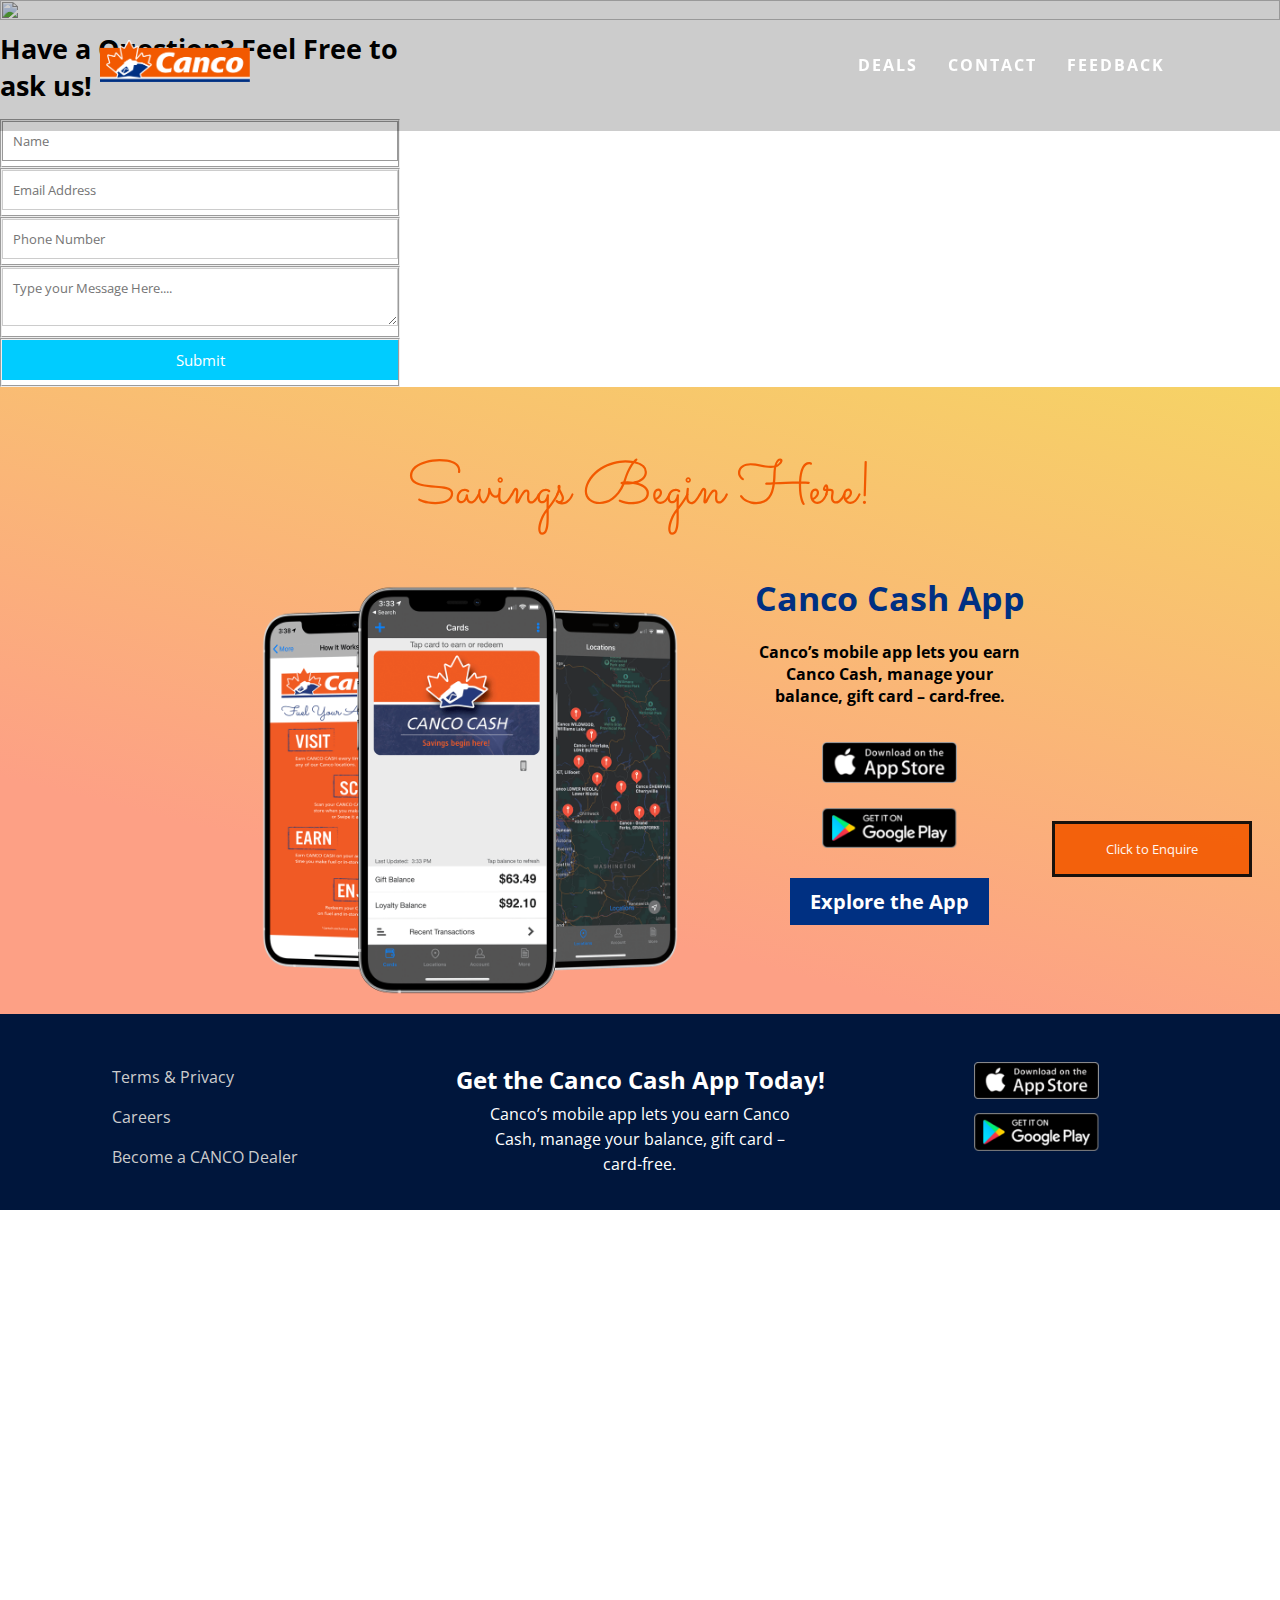
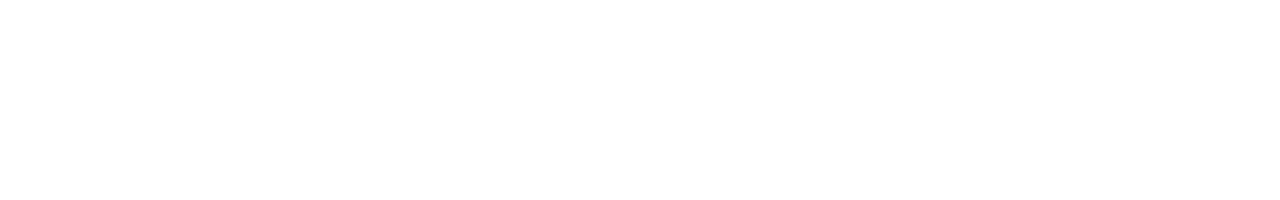
==== contact.html @ 063033c0 "Added deals, contact page" ====
<!DOCTYPE html>
<html>
  <head>
    <meta name="viewport" content="width=device-width,initial-scale=1,maximum-scale=1,user-scalable=no">
    <meta http-equiv="X-UA-Compatible" content="IE=edge,chrome=1">
    <meta name="HandheldFriendly" content="true">
    <title>Contact Canco</title>
    <link href="contact.css" rel="stylesheet" type="text/css" />
    <link href="index.css" rel="stylesheet" type="text/css" />

    <link rel="preconnect" href="https://fonts.gstatic.com">
    <link href="https://fonts.googleapis.com/css2?family=Sacramento&display=swap" rel="stylesheet">

    <link rel="preconnect" href="https://fonts.gstatic.com">
    <link href="https://fonts.googleapis.com/css2?family=Open+Sans:wght@300&display=swap" rel="stylesheet">

  </head>

  <body>
    <header class="navbar">
      <a class="logo" href="index.html"><img src="home-page/logo.png" alt="CANCO"></a>
      <div class="toggle-button">
        <span class="bar"></span>
        <span class="bar"></span>
        <span class="bar"></span>
      </div>
      <div class="navbar-links">
        <ul>
          <li><a href="deals.html">DEALS</a></li>
          <li><a href="contact.html">CONTACT</a></li>
          <li><a href="#">FEEDBACK</a></li>
        </ul>
      </div>
    </header>

    <script src="script.js"></script>

		<img src="canco_04.jpeg" alt="" style="width:100%; height:20%;">
    <div class="containers">  
  <form id="contact" action="" method="post", onsubmit="validate();">
    <h4>Have a Question? Feel Free to ask us!</h4>
    <fieldset>
      <input placeholder="Name" type="text" tabindex="1" required autofocus>
    </fieldset>
    <fieldset>
      <input placeholder="Email Address" type="email" tabindex="2" required>
    </fieldset>
    <fieldset>
      <input placeholder="Phone Number" type="tel" tabindex="3" required>
    </fieldset>
    <fieldset>
      <textarea placeholder="Type your Message Here...." tabindex="5" required></textarea>
    </fieldset>
    <fieldset>
      <button name="submit" type="submit" id="contact-submit">Submit</button>
    </fieldset>
  </form> 
</div>
<button class="open-button" onclick="openForm()">Click to Enquire</button>

<div class="chat" id="myForm">
  <form action="/action_page.php" class="form-container">
    <h1>Ask Your Questions</h1>

    <li id='menu-head'>Any Query? &#128515
        <ul id='menu-body'>
            <li id='menu-s'>* Store Hours?</li>
            <li id='menu-p'>* Propane Hours?</li>
            <li id='menu-d'>* Do we have DEISEL?</li>
            <li id='menu-c'>* Car Wash Options!</li>
            <li id='menu-f'>* Do we have Full-serve Service Available?</li>
			<li id='menu-a'>* Do We have Automatic Car Wash?</li>
		</ul>
    </li>
    </form>
</div>
<script>

		function openForm() {
		  document.getElementById("myForm").style.display = "block";
		}

		function closeForm() {
		  document.getElementById("myForm").style.display = "none";
		}
		document.getElementById("menu-head").addEventListener("mouseenter", function(){
		document.getElementById("menu-head").style.backgroundColor = "tomato";
		document.getElementById("menu-body").style.display ="block";
		});
		
        document.getElementById("menu-head").addEventListener("mouseleave", function(){
		document.getElementById("menu-head").style.backgroundColor = "transparent";
		document.getElementById("menu-body").style.display ="none";
		});
		
        // Display selected technology, i.e., menu item; 'click' event
        document.getElementById('menu-s').addEventListener("click", function()
		{
		alert("We are Open 24 Hours!   Thankyou");
		});
		document.getElementById('menu-p').addEventListener("click", function()
		{
		alert("Propane Station is Open 7Am - 10Pm.");
		});
		document.getElementById('menu-d').addEventListener("click", function()
		{
		alert("Yes, We serve DEISEL at our Station.");
		});
		document.getElementById('menu-c').addEventListener("click", function()
		{
		alert("Car wash Options are available as Premium, Deluxe and Regular. Premium Wah contains Wax and Underspray Included into. Deluxe Wash gives you the option between Wax or the Underspray. However Regular is just the Wash Only Option.");
		});
		document.getElementById('menu-f').addEventListener("click", function()
		{
		alert("Yes, We do Full-serve");
		});
		document.getElementById('menu-a').addEventListener("click", function()
		{
		alert("Sorry, Unfortunately We don't have Automatic Option Available Rightnow.");
		});
</script>


    <div class="app">
      <div id="hand">
        <h3>Savings Begin Here!</h3>
      </div>
      <div class="app-info">
        <div class="img-left">
          <img src="home-page/canco-app-feature-full.png" alt="canco-app">
        </div>
        <div class="box-right">
          <h1>Canco Cash App</h1>
          <p><strong>Canco’s mobile app lets you earn Canco Cash, manage your balance, gift card – card-free.</strong></p>
          <a href="https://apps.apple.com/kh/app/canco-petroleum/id1523902717"><img src="home-page/appStore.png" alt="CancoApp-AppleStore"></a><br>
          <a href="https://play.google.com/store/apps/details?id=com.ackroo.canco&hl=en_CA"><img src="home-page/googlePlay.png" alt="CancoApp-AppleStore"></a>
          <div id="app-button">
            <a href="https://cancopetroleum.ca/app/app-experience/"><strong>Explore the App</strong></a>
          </div>
        </div>
      </div>

      <div class="clr"></div>

    </div>

    <footer>
      <div id="container">
        <div id="col-left">
        <p><a href="https://cancopetroleum.ca/terms/">Terms & Privacy</a></p>
        <p><a href="https://cancopetroleum.ca/careers/">Careers</a></p>
        <p><a href="https://cancopetroleum.ca/canco-dealer/">Become a CANCO Dealer</a></p>
        </div>
        <div id="col-mid">
          <h2>Get the Canco Cash App Today!</h2>
          <p>Canco’s mobile app lets you earn Canco Cash, manage your balance, gift card – card-free.</p>
        </div>
        <div id="col-right">
          <a href="https://apps.apple.com/kh/app/canco-petroleum/id1523902717"><img src="home-page/appStore.png" alt="CancoApp-AppleStore"></a><br>
          <a href="https://play.google.com/store/apps/details?id=com.ackroo.canco&hl=en_CA"><img src="home-page/googlePlay.png" alt="CancoApp-AppleStore"></a>
        </div>
      </div>
    </footer>

 </body>
</html>
---- contact.css ----
*{
    margin: 0;
    padding: 0;
    box-sizing: border-box;
    font-family: 'Open Sans', Arial, sans-serif;
}

.clr{clear: both;}
section{color: #000;}

body
{
    background: #fff;
    min-height: 200vh;
}

/*HEADER*/

header{
    position: fixed;
    top: 0;
    left: 0;
    width: 100%;
    display: flex;
    justify-content: space-between;
    align-items: center;
    transition: 0.6s;
    padding: 40px 100px;
    z-index: 100000;
}
header.sticky{
    padding: 5px 100px;
    background: rgba(0, 0, 0, 0.9);
}
header .logo{
    position: relative;
    font-weight: 700;
    text-decoration: none;
    color: #fff;
    font-size: 2em;
    text-transform: uppercase;
    letter-spacing: 2px;
    transition: 0.6s;
}
header .logo img{
    width: 150px;
}
header ul{
    position: relative;
    display: flex;
    justify-content: center;
    align-items: center;
}
header ul li{
    position: relative;
    list-style-type: none;
}
header ul li a{
    position: relative;
    margin: 0 15px;
    text-decoration: none;
    color: #fff;
    letter-spacing: 2px;
    font-weight: 500;
    transition: 0.6s;
}
header.sticky .logo, header.sticky ul li a{
    color: #fff;
    padding: 10px;
}
.slider{
    overflow: hidden;
    position: relative;
}
.slider figure img{
    width: 20%;
    height: 100vh;
    float: left;
}
.slider figure{
    position: relative;
    width: 500%;
    margin: 0;
    left: 0;
    animation: 20s slider infinite;
}
@keyframes slider{
    0%{
        left: 0;
    }
    15%{
        left: 0;
    }
    25%{
        left: -100%;
    }
    40%{
        left: -100%;
    }
    50%{
        left: -200%;
    }
    65%{
        left: -200%;
    }
    75%{
        left: -300%;
    }
    90%{
        left: -300%;
    }
    100%{
        left: -400%;
    }

}
#text-on-banner{
    font-size: 4em;
    color: #fff;
    font-family: 'Sacramento', handwriting;
    text-shadow: 2px 5px 4px orange;
    position: absolute;
    top: 50%;
    left: 50%;
    transform: translate(-50%, -50%);
}

/*CANCO CASH APP SECTION*/

.app{
    background: linear-gradient(14deg, #fda085 25%, #f6d365 100%)!important;
    padding: 60px 0 5px 0;
    text-align: center;
}
.app div.app-info{
    display: flex;
    width: 65%;
    justify-content: space-between;
    margin: 30px auto 0;
}
.app div#hand h3{
    color: #f25900;
    font: 60px 'Sacramento', handwriting;
    padding: 0 0 10px;
}
.app .img-left img{
    width: 90%;
}
.app div.box-right{
    width: 80%;
}
.app .box-right h1{
    color: #003082;
    font-size: 34px;
    padding: 0 0 10px;
}
.app .box-right p{
    color: #000000;
    font-size: 16px;
    width: 80%;
    margin: 10px auto 25px;
}
.app .box-right a img{
    width: 135px;
    margin: 10px 0;
}
.app .box-right div#app-button{
    padding: 0 0 7px;
    margin-top: 25px;
}
.app .box-right div#app-button a{
    padding: 10px 20px;
    font-size: 20px;
    color: #ffffff;
    background: #003082;
    text-decoration: none;
}
@media (max-width: 975px){
    .app div.app-info{
        flex-direction: column;
    }
    .app div.box-right{
        margin: 20px auto 10px;
    }
}
@media (max-width: 768px){
    .app div.app-info{
        flex-direction: column;
    }
    .app div.app-info{
        width: 100%;
        margin: 0;
        padding: 0;
    }
    .app div.img-left{
        order: 2;
        width: 100%;
        margin: 20px 0;
        padding: 0;
    }
    .app div.box-right{
        order: 1;
        width: 100%;
        margin: 0;
        padding: 0;
    }
    .app div.box-right p{
        width: 100%;
        margin: 0;
        padding: 0;
    }
}



/*FOOTER*/

footer{
    padding: 19px 0 9px;
    background: #00163c;
}
#container{
    display: flex;
    padding: 24px 0 24px;
    justify-content: space-between;
}
footer div#col-left p a, footer div#col-right a{
    color: #cccccc;
    line-height: 40px;
    text-decoration: none;
}
footer div#col-mid{
    text-align: center;
    color: #ffffff;
    line-height: 25px;
    margin-top: 10px;
    flex: 2;
}
footer div#col-mid h2{padding: 0 0 10px;}

footer div#col-mid p{
    width: 60%;
    margin-left: auto;
    margin-right: auto;
}
footer div#col-left{
    margin-left: 112px;
    flex: 1;
}
footer div#col-right{
    margin-right: 112px;
    margin-top: 5px;
    text-align: center;
    flex: 1;
}
footer div#col-right a img{
    width: 125px;
}

@media(max-width: 768px){
    #container{
        flex-direction: column;
    }
    footer div#col-mid{
        display: none;
    }
    footer div#col-left, footer div#col-right{
        margin: 25px auto;
    }
    footer div#col-left{
        text-align: center;
    }
}

/*CONTACT FORM*/

.containers {
	max-width:400px;
	width:100%;
	margin:0 0 px;
	position:relative;
	
}

/*#contact {
	background:rgba(43,255,0,0.5);
	padding:25px;
	text-shadow: 1px 2px 2px #7C9A54;*/
	
}
#contact h3 {
	color: rgba(74,215,64,0.94);
	display: block;
	font-size: 30px;
	font-weight: 400;
	
}
#contact h4 {
	margin:5px 0 15px;
	font-size:27px;
}
fieldset {
	min-width: 100%;
	
}
#contact input[type="text"], #contact input[type="email"], #contact input[type="tel"], #contact input[type="url"], #contact textarea {
	border: none;
	width:100%;
	border:1px solid #CCC;
	background:#FFF;
	margin:0 0 5px;
	padding:10px;
}
#contact input[type="text"]:hover, #contact input[type="email"]:hover, #contact input[type="tel"]:hover, #contact input[type="url"]:hover, #contact textarea:hover {
	-webkit-transition:border-color 0.3s ease-in-out;
	-moz-transition:border-color 0.3s ease-in-out;
	transition:border-color 0.3s ease-in-out;
	
}
#contact button[type="submit"] {
	cursor:pointer;
	width:100%;
	border:none;
	background:#0CF;
	color:#FFF;
	margin:0 0 5px;
	padding:10px;
	font-size:15px;
}
#contact button[type="submit"]:hover {
	background:#09C;
	-webkit-transition:background 0.3s ease-in-out;
	-moz-transition:background 0.3s ease-in-out;
	transition:background-color 0.3s ease-in-out;
}
#contact input:focus, #contact textarea:focus {
	outline:0;
	border:1px solid #999;
}
.open-button {
  background-color: #f25900;
  color: white;
  padding: 16px 20px;
  border: solid black;
  cursor: pointer;
  opacity: 0.9;
  position: fixed;
  bottom: 23px;
  right: 28px;
  width: 200px;
}

.chat{
  display: none;
  position: fixed;
  bottom: 0;
  right: 15px;
  border: 3px solid #f1f1f1;
  z-index: 9;
}
.form-container {
  max-width: 350px;
  padding: 10px;
  min-height: 300px;
  background-color: white;
}

#menu-head { 
            list-style:none;
            width:140px; 
            text-align:center;
            border:1px solid black; background-color:White;
            position:relative; left:50px;
        }
        #menu-head > ul { 
            list-style:none;
            padding:0; margin:0;
            display:none; 
			opacity:0.9;
            border:1px solid blue; 
			background-color:White;
            position:absolute; 
            top:100%; 
            right:100;
        }
        #menu-head > ul > li:hover {
            background-color:#f25900;
        }
---- index.css ----
*{
    margin: 0;
    padding: 0;
    box-sizing: border-box;
    font-family: 'Open Sans', Arial, sans-serif;
}

.clr{clear: both;}
section{color: #000;}

.main
{
	text-align:center;
	margin: 1rem auto;
    padding: 1rem;
    background: linear-gradient(35deg, #ccffff, #ffcccc);
    position: relative;
	border: solid rgb(192, 191, 191);
    width: 18rem;
    height: 15rem;
}
body
{
    background: #fff;
    min-height: 200vh;
}

/*HEADER*/

header{
    position: fixed;
    top: 0;
    left: 0;
    width: 100%;
    display: flex;
    justify-content: space-between;
    align-items: center;
    transition: 0.6s;
    padding: 40px 100px;
    z-index: 100000;
    background: rgba(0, 0, 0, 0.2);
}
header.sticky{
    padding: 5px 100px;
    background: rgba(0, 0, 0, 0.9);
}
header .logo{
    position: relative;
    font-weight: 700;
    text-decoration: none;
    color: #fff;
    font-size: 2em;
    text-transform: uppercase;
    letter-spacing: 2px;
    transition: 0.6s;
}
header .logo img{
    width: 150px;
}
header ul{
    position: relative;
    display: flex;
    justify-content: center;
    align-items: center;
}
header ul li{
    position: relative;
    list-style-type: none;
}
header ul li a{
    position: relative;
    margin: 0 15px;
    text-decoration: none;
    color: #fff;
    letter-spacing: 2px;
    font-weight: bold;
    transition: 0.6s;
}
header.sticky .logo, header.sticky ul li a{
    color: #fff;
    padding: 10px;
}

/*HAMBURGER-MENU*/

.toggle-button{
    position: absolute;
    top: 2.3rem;
    right: 3.5rem;
    display: none;
    flex-direction: column;
    justify-content: space-between;
    width: 30px;
    height: 21px;
}
.toggle-button:hover{
    cursor: pointer;
}
.toggle-button .bar{
    height: 3px;
    width: 100%;
    background: #fff;
    border-radius: 20px;
}

@media(max-width: 700px){
    .toggle-button{
        display: flex;
    }
    .navbar-links{
        display: none;
        width: 100%;
    }
    .navbar{
        flex-direction: column;
        align-items: flex-start;
    }
    .navbar-links ul{
        width: 100%;
        flex-direction: column;
    }
    .navbar-links ul li{
        text-align: center;
        padding: 0.5rem 1rem;
    }
    .navbar-links.active{
        display: flex;
    }
}

/*SLIDER*/

.slider{
    overflow: hidden;
    position: relative;
}
.slider figure img{
    width: 20%;
    height: 100vh;
    float: left;
}
.slider figure{
    position: relative;
    width: 500%;
    margin: 0;
    left: 0;
    animation: 20s slider infinite;
}
@keyframes slider{
    0%{
        left: 0;
    }
    15%{
        left: 0;
    }
    25%{
        left: -100%;
    }
    40%{
        left: -100%;
    }
    50%{
        left: -200%;
    }
    65%{
        left: -200%;
    }
    75%{
        left: -300%;
    }
    90%{
        left: -300%;
    }
    100%{
        left: -400%;
    }

}
#text-on-banner{
    font-size: 4em;
    color: #fff;
    font-family: 'Sacramento', handwriting;
    text-shadow: 2px 5px 4px orange;
    position: absolute;
    top: 50%;
    left: 50%;
    transform: translate(-50%, -50%);
}

/*CONTAINER---MAP AND ABPUT US SECTION*/

.container{
    display: flex;
    width: 90%;
    margin: 100px auto;
    padding: 0 19px;
}
.container #map{
    width: 50%;
    margin: 25px 40px 25px auto;
}
.container #map iframe{
    width: 100%;
    height: 20rem;
}
.container div#right-about{
    width: 50%;
    float: right;
    margin: 25px auto;
    line-height: 2.5rem;
}
.container #right-about h1{
    font-size: 36px;
    color: #f25900;
}
.container #right-about h2{
    color: #003082;
}
.container #right-about .info{
    display: flex;
}
.container #right-about .info #left-address{
    float: left;
    width: 60%;
}
.container #right-about .info #left-address address{
    text-align: left;
}
.container #right-about .info #right-phone{
    width: 40%;
}
.container #right-about .info #right-phone a{
    text-decoration: none;
    font-size: 22px;
    font-weight: bold;
    color: rgb(5, 185, 5);
}
.container #right-about .info #right-phone a img{
    width: 20px;
    margin-right: 5px;
}
.container #right-about .info #right-phone a:hover{
    color: rgb(7, 117, 7);
}
.container #right-about #about span#text{
    display: none;
}
.container #right-about #about .btn{
    width: 166.23px;
}
.container #right-about #about .btn button{
    user-select: none;
    -webkit-user-select: none;
    -moz-user-select: none;
    -ms-user-select: none;
    cursor: pointer;
    border: none;
    border-radius: 3px;
    font-weight: bold;
    padding: 6px;
    font-size: 16px;
    background: #003082;
    color: white;
    box-sizing: border-box;
}

@media (max-width: 1160px){
    .container{
        flex-direction: column;
    }
    .container #map, .container div#right-about{
        width: 100%;
    }
}
@media (max-width: 768px){
    .container #map{
        height: 15rem;
        order: 2;
    }
}
@media (max-width: 575px){
    .container #right-about .info{
        display: flex;
        flex-direction: column;
        margin-bottom: 10px;
    }
    .container #right-about .infp #left-address, .container #right-about .info #right-phone{
        width: 100%;
    }
}


/*CARDS SECTION*/

#card-quote{
    display: flex;
    justify-content: center;
    align-items: center;
    /* border: 2px solid red; */
    height: 80vh;
    
}
#card-quote .cards-layout{
    width: 75%;
    height: 100%;
    display: flex;
    justify-content: space-around;
    align-items: center;
    /* border: 2px solid green; */
    padding: 30px;
}
.card{
    width: 28%;
    height: 100%;
    /* border: 2px solid red; */
    border-radius: 12px;
    box-shadow: 0 2.8px 2.2px rgba(0, 0, 0, 0.034),
    0 6.7px 5.3px rgba(0, 0, 0, 0.048),
    0 12.5px 10px rgba(0, 0, 0, 0.06),
    0 22.3px 17.9px rgba(0, 0, 0, 0.072),
    0 41.8px 33.4px rgba(0, 0, 0, 0.086),
    0 100px 80px rgba(0, 0, 0, 0.12);
}
.card .upper{
    /* border: 2px solid brown; */
    border-top-left-radius: 12px;
    border-top-right-radius: 12px;  
    height: 50%;
    background-position: center;
    background-size: cover;
}
.card .lower{
    /* border: 2px solid black; */
    height: 50%;
    padding: 15px;
    border-bottom-left-radius: 12px;
    border-bottom-right-radius: 12px;  
}
.lower h1{
    text-align: center;
}
.card img{
    width: 100%;
    height: 100%;
    border-top-left-radius: 12px;
    border-top-right-radius: 12px;
    
}
/*

#card-quote .quote #display{
    margin: 1rem auto;
    padding: 1rem;
    background: linear-gradient(35deg, #ccffff, #ffcccc);
    position: relative;
    border: solid rgb(192, 191, 191);
    width: 18rem;
    height: 18rem;
    
}
#card-quote .quote #display #output{
    text-align: center;
    font-size: 1.6rem;
    margin: 0.6rem 1rem 0.6rem 1rem;
}
#card-quote .quote button{
    padding: 0.3rem 0.5rem;
    font-size: 1rem;
    background: rgb(202, 240, 240);
    border: 1.5px solid rgb(121, 118, 118);
    position: absolute;
    bottom: 0.6rem;
    right: 0.5rem;
}
*/

/*ROTATIONAL SWIPE CARDS*/

.page-wrapper{
    border: solid black;
}
.post-slider{
    border: solid red;
}
.post-slider .post-wrapper{
    width: 84%;
    height: 300px;
    margin: 0 auto; border: solid grey;
}
.post-slider .post-wrapper .post{
    width: 300px;
    height: 300px;
    display: inline-block;
    background: #05f7ff;
}

/*5 IMAGES IN A ROW*/

#services-row{
    width: 90%;
    margin: 50px auto;
    display: flex;
}
#services-row .column{
    padding: 0.3%;
}
#services-row .column img{
    width: 100%;
    vertical-align: middle;
}
#img1-service{flex: 0.9972;}
#img2-service{flex: 1;}
#img3-service{flex: 1.5;}
#img4-service{flex: 1;}
#img5-service{flex: 0.9972;}

#img1-deal{flex: 1;}
#img2-deal{flex: 1;}
#img3-deal{flex: 0.75;}
#img4-deal{flex: 1.4689;}
#img5-deal{flex: 1;}

#services-row .column img:hover{
    opacity: 0.9;
}

@media (max-width: 750px){
    
}

/*CANCO CASH APP SECTION*/

.app{
    background: linear-gradient(14deg, #fda085 25%, #f6d365 100%)!important;
    padding: 60px 0 5px 0;
    text-align: center;
}
.app div.app-info{
    display: flex;
    width: 65%;
    justify-content: space-between;
    margin: 30px auto 0;
}
.app div#hand h3{
    color: #f25900;
    font: 60px 'Sacramento', handwriting;
    padding: 0 0 10px;
}
.app .img-left img{
    width: 90%;
}
.app div.box-right{
    width: 80%;
}
.app .box-right h1{
    color: #003082;
    font-size: 34px;
    padding: 0 0 10px;
}
.app .box-right p{
    color: #000000;
    font-size: 16px;
    width: 80%;
    margin: 10px auto 25px;
}
.app .box-right a img{
    width: 135px;
    margin: 10px 0;
}
.app .box-right div#app-button{
    padding: 0 0 7px;
    margin-top: 25px;
}
.app .box-right div#app-button a{
    padding: 10px 20px;
    font-size: 20px;
    color: #ffffff;
    background: #003082;
    text-decoration: none;
}
@media (max-width: 975px){
    .app div.app-info{
        flex-direction: column;
    }
    .app div.box-right{
        margin: 20px auto 10px;
    }
}
@media (max-width: 768px){
    .app div.app-info{
        flex-direction: column;
    }
    .app div.app-info{
        width: 100%;
        margin: 0;
        padding: 0;
    }
    .app div.img-left{
        order: 2;
        width: 100%;
        margin: 20px 0;
        padding: 0;
    }
    .app div.box-right{
        order: 1;
        width: 100%;
        margin: 0;
        padding: 0;
    }
    .app div.box-right p{
        width: 100%;
        margin: 0;
        padding: 0;
    }
}


/*FOOTER*/

footer{
    padding: 19px 0 9px;
    background: #00163c;
}
#container{
    display: flex;
    padding: 24px 0 24px;
    justify-content: space-between;
}
footer div#col-left p a, footer div#col-right a{
    color: #cccccc;
    line-height: 40px;
    text-decoration: none;
}
footer div#col-mid{
    text-align: center;
    color: #ffffff;
    line-height: 25px;
    margin-top: 10px;
    flex: 2;
}
footer div#col-mid h2{padding: 0 0 10px;}

footer div#col-mid p{
    width: 60%;
    margin-left: auto;
    margin-right: auto;
}
footer div#col-left{
    margin-left: 112px;
    flex: 1;
}
footer div#col-right{
    margin-right: 112px;
    margin-top: 5px;
    text-align: center;
    flex: 1;
}
footer div#col-right a img{
    width: 125px;
}

@media(max-width: 768px){
    #container{
        flex-direction: column;
    }
    footer div#col-mid{
        display: none;
    }
    footer div#col-left, footer div#col-right{
        margin: 25px auto;
    }
    footer div#col-left{
        text-align: center;
    }
}
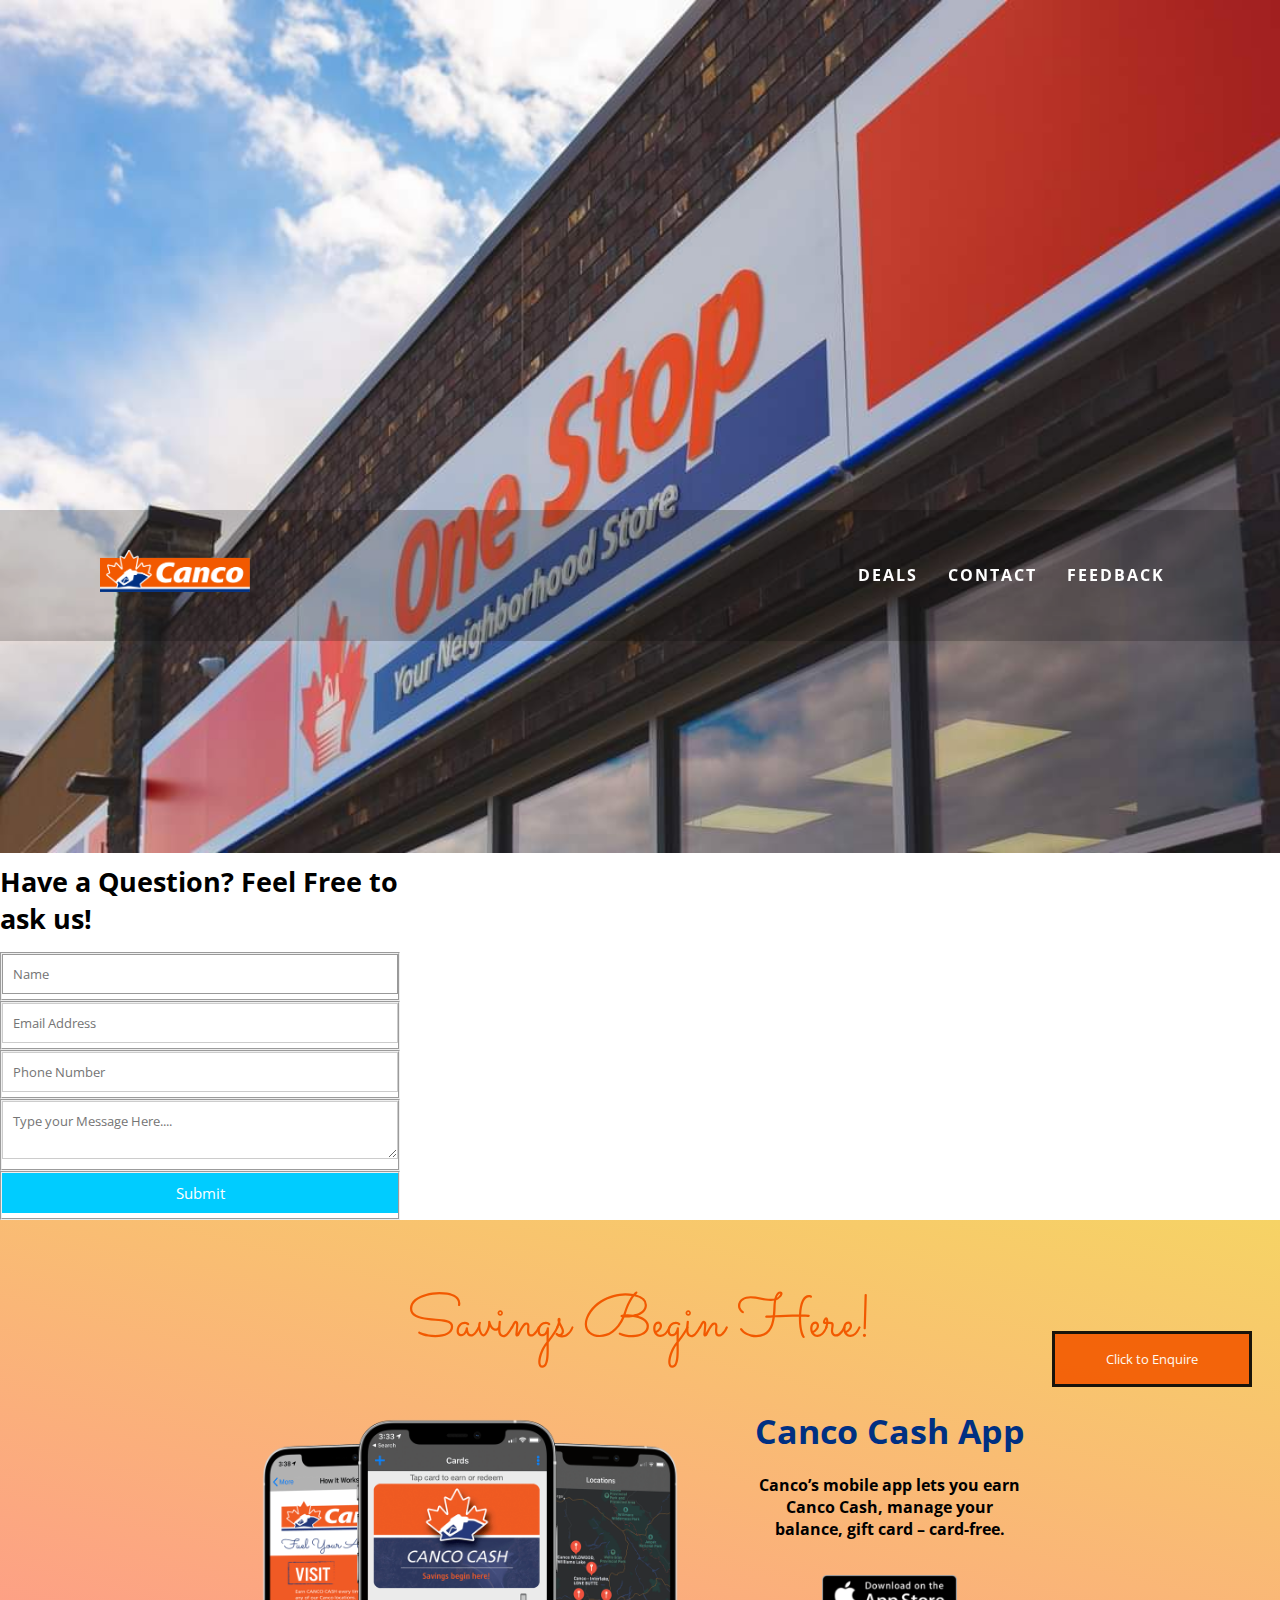
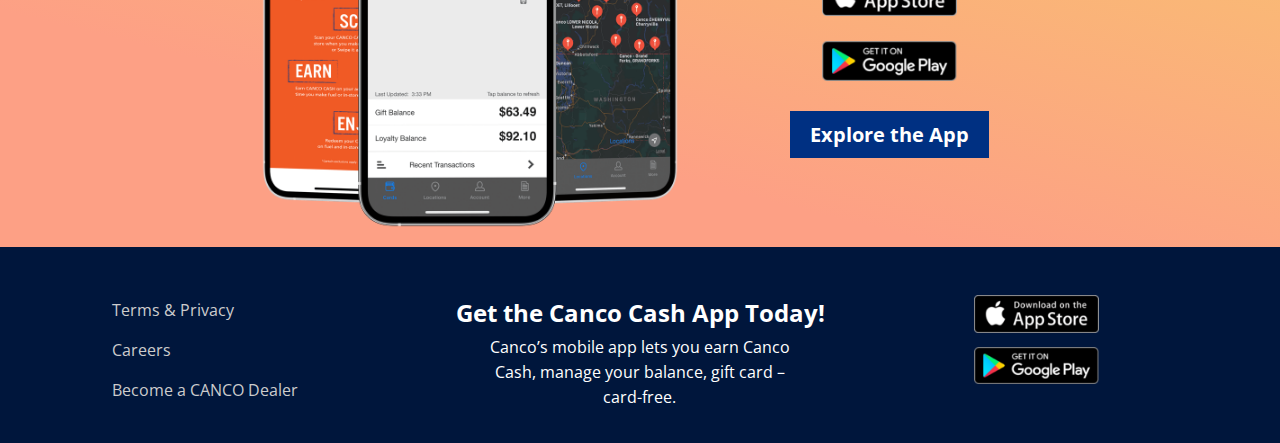
==== commit 1bc30ac7: "Update contact.html" ====
--- a/contact.html
+++ b/contact.html
@@ -35,7 +35,7 @@
 
     <script src="script.js"></script>
 
-		<img src="canco_04.jpeg" alt="" style="width:100%; height:20%;">
+		<img src="contact-page/canco_04.jpeg" alt="" style="width:100%; height:20%;">
     <div class="containers">  
   <form id="contact" action="" method="post", onsubmit="validate();">
     <h4>Have a Question? Feel Free to ask us!</h4>
